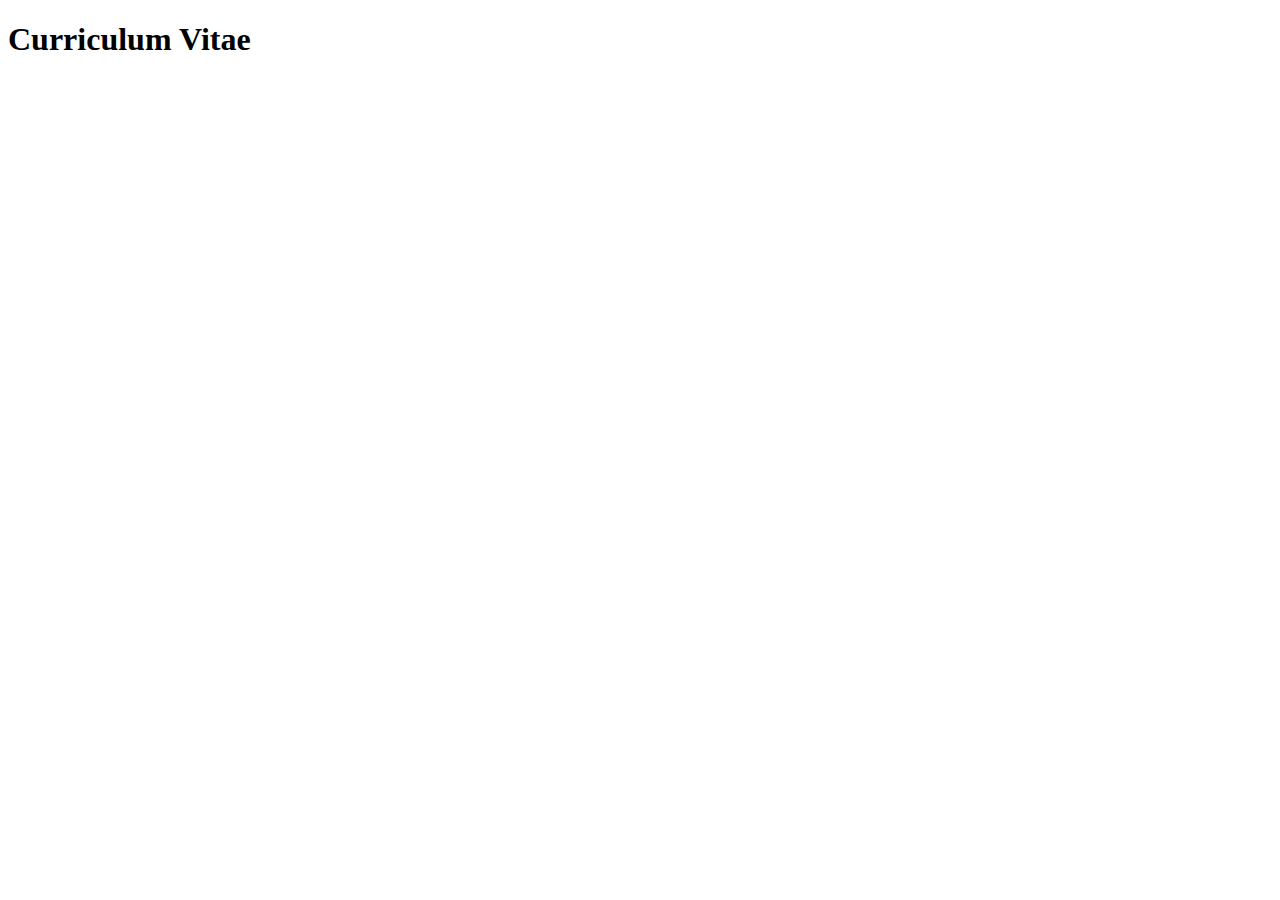
==== Proyecto Final/curriculum_vitae.html @ 99884189 "Primer escritura en el repositorio" ====
<!DOCTYPE html>
<html lang="es">
<head>
    <meta charset="UTF-8">
    <meta http-equiv="X-UA-Compatible" content="IE=edge">
    <meta name="viewport" content="width=device-width, initial-scale=1.0">
    <title>Curriculum Vitae</title>
</head>
<body>
    <h1>Curriculum Vitae</h1>
</body>
</html>
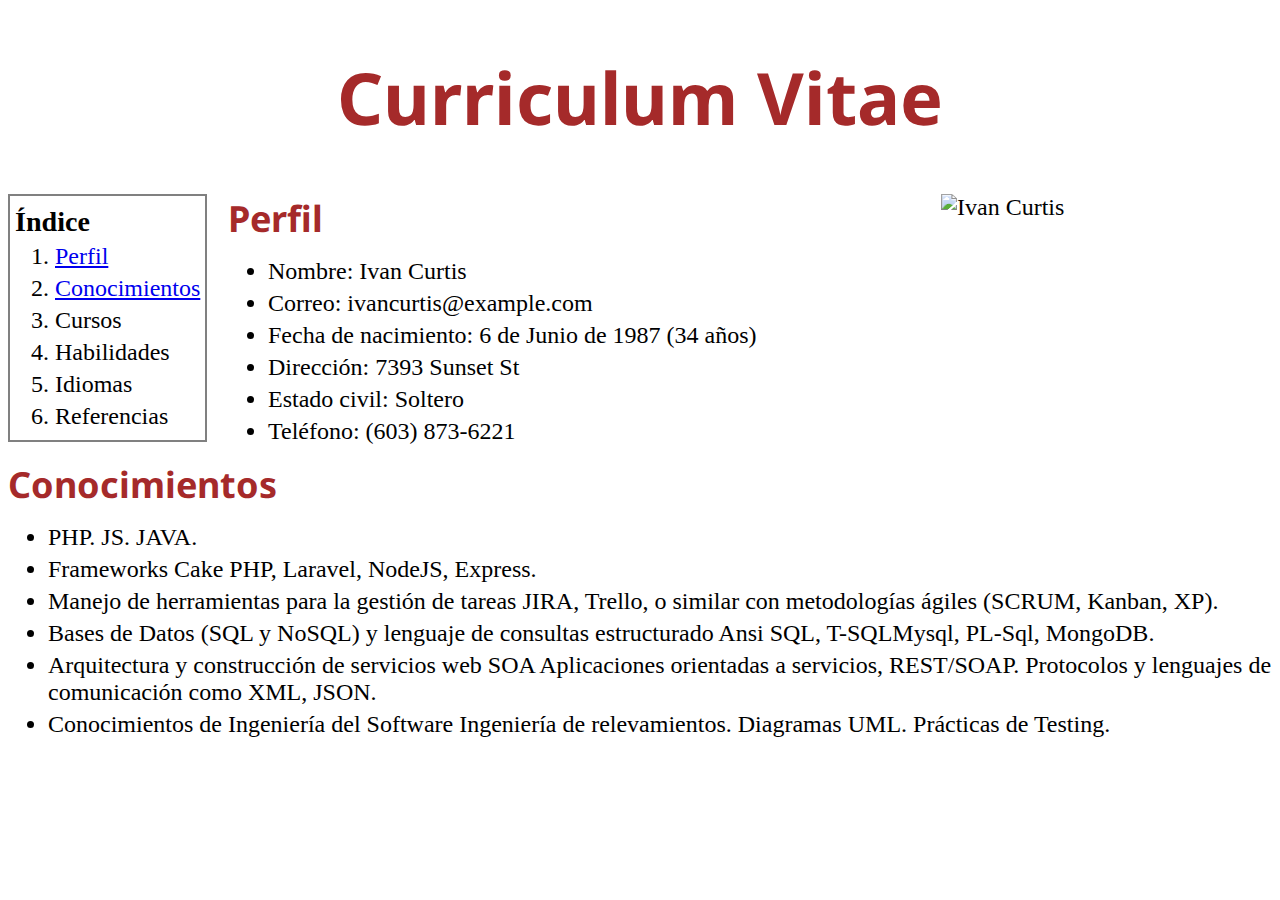
==== commit 630c182b: "Avanzando con el proyecto" ====
--- a/Proyecto Final/curriculum_vitae.html
+++ b/Proyecto Final/curriculum_vitae.html
@@ -5,8 +5,61 @@
     <meta http-equiv="X-UA-Compatible" content="IE=edge">
     <meta name="viewport" content="width=device-width, initial-scale=1.0">
     <title>Curriculum Vitae</title>
+    <link rel="icon" type="image/x-icon" href="https://styles.redditmedia.com/t5_2qsgs/styles/communityIcon_b4y2v0yzuqo31.png">
+    <link rel="stylesheet" type="text/css" href="estilos.css">
+    <link rel="preconnect" href="https://fonts.googleapis.com">
+    <link rel="preconnect" href="https://fonts.gstatic.com" crossorigin>
+    <link href="https://fonts.googleapis.com/css2?family=Noto+Sans:wght@300&display=swap" rel="stylesheet">
 </head>
 <body>
-    <h1>Curriculum Vitae</h1>
+    <header>
+        <h1>Curriculum Vitae</h1>
+    </header>
+
+    <main>
+        <section>
+            <span>
+                <h3>Índice</h3>
+                <ol>
+                    <li><a href="#perfil">Perfil</a></li>
+                    <li><a href="#conocimientos">Conocimientos</a></li>
+                    <li>Cursos</li>
+                    <li>Habilidades</li>
+                    <li>Idiomas</li>
+                    <li>Referencias</li>
+                </ol>
+            </span>
+        </section>
+
+        <img src="https://randomuser.me/api/portraits/men/61.jpg" alt="Ivan Curtis" width="256px" height="256px">
+        
+        <span>
+            <a id="perfil"><h2>Perfil</h2></a>
+        
+            <ul>
+                <li>Nombre: Ivan Curtis</li>
+                <li>Correo: ivancurtis@example.com</li>
+                <li>Fecha de nacimiento: 6 de Junio de 1987 (34 años)</li>
+                <li>Dirección: 7393 Sunset St</li>
+                <li>Estado civil: Soltero</li>
+                <li>Teléfono: (603) 873-6221</li>
+            </ul>
+        </span>
+
+        <a id="conocimientos"><h2>Conocimientos</h2></a>
+
+        <ul>
+            <li>PHP. JS. JAVA.</li>
+            <li>Frameworks Cake PHP, Laravel, NodeJS, Express.</li>
+            <li>Manejo de herramientas para la gestión de tareas JIRA, Trello, o similar con metodologías ágiles (SCRUM, Kanban, XP).</li>
+            <li>Bases de Datos (SQL y NoSQL) y lenguaje de consultas estructurado Ansi SQL, T-SQLMysql, PL-Sql, MongoDB.</li>
+            <li>Arquitectura y construcción de servicios web SOA Aplicaciones orientadas a servicios, REST/SOAP. Protocolos y lenguajes de comunicación como XML, JSON.</li>
+            <li>Conocimientos de Ingeniería del Software Ingeniería de relevamientos. Diagramas UML. Prácticas de Testing.</li>
+        </ul>
+    </main>
+
+    <footer>
+
+    </footer>
 </body>
 </html>--- a/Proyecto Final/estilos.css
+++ b/Proyecto Final/estilos.css
@@ -0,0 +1,81 @@
+/*
+    Comentarios en CSS
+*/
+body{
+    font-size: 150%;
+}
+
+main{
+    /*margin-left: 400px;*/
+}
+
+section span{
+    float: left;
+    border: 2px solid grey;
+    padding: 5px;
+    margin: 0px;
+    /*margin-right: 75px;
+    font-weight: bold;*/
+    color: black;
+}
+
+h1{
+    font-family: 'Noto Sans', sans-serif;
+    /*border: 10px solid blue;
+    padding: 20px;
+    margin: 5px;*/
+    font-weight: bold;
+    font-size: 300%;
+    text-align: center;
+    color: brown;
+}
+
+h2{
+    font-family: 'Noto Sans', sans-serif;
+    font-weight: bold;
+    font-size: 150%;
+    margin-top: 15px;
+    margin-bottom: 15px;
+    color: brown;
+}
+
+h3{
+    margin-top: 5px;
+    margin-bottom: 5px;
+}
+
+p{
+    border: 5px solid green;
+    padding: 20px;
+    margin: 10px;
+    font-weight: bold;
+    color: green;
+}
+
+img{
+    float: right;
+    margin-right: 75px;
+}
+
+ul{
+    margin-top: 15px;
+    margin-bottom: 15px;
+}
+
+span h2{
+    margin-left: 220px;
+}
+
+span ul{
+    margin-left: 220px;
+}
+
+ol{
+margin-top: 5px;
+margin-bottom: 5px;
+}
+
+li{
+    margin-top: 5px;
+    margin-bottom: 5px;
+}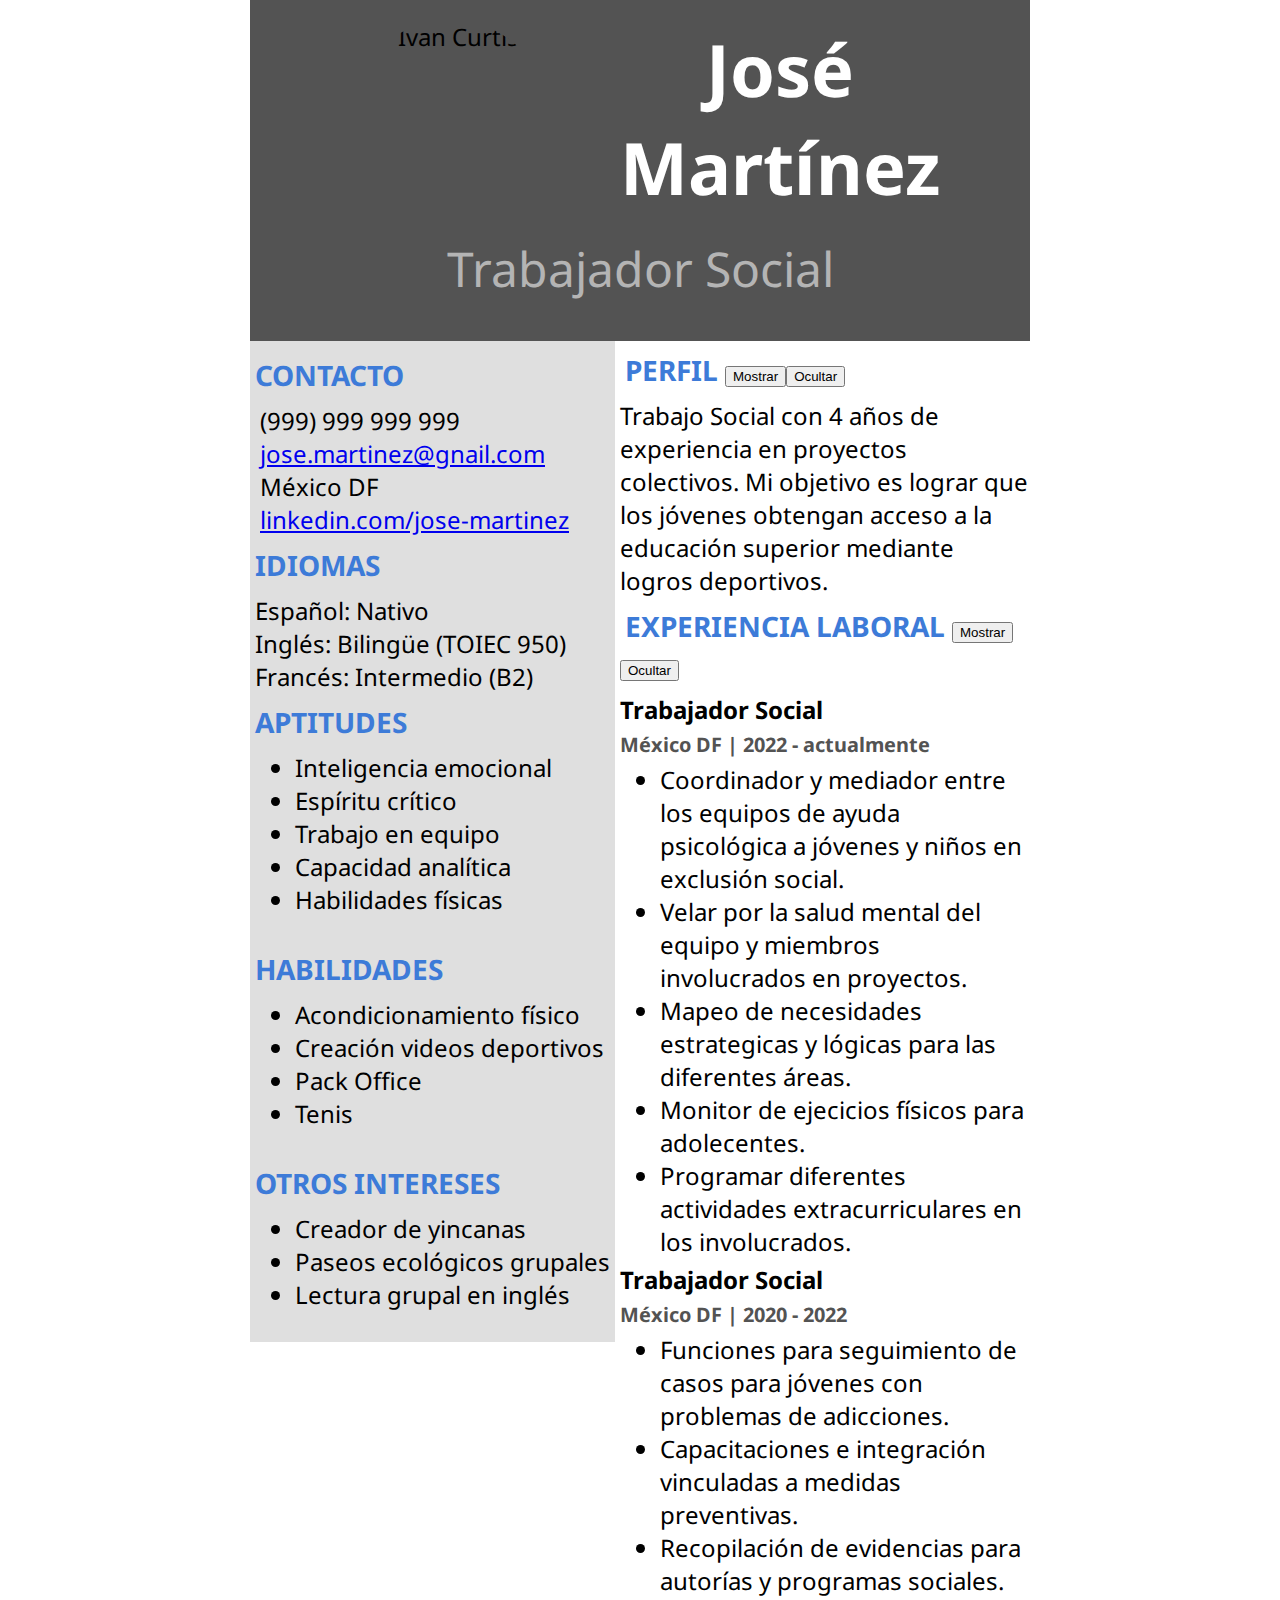
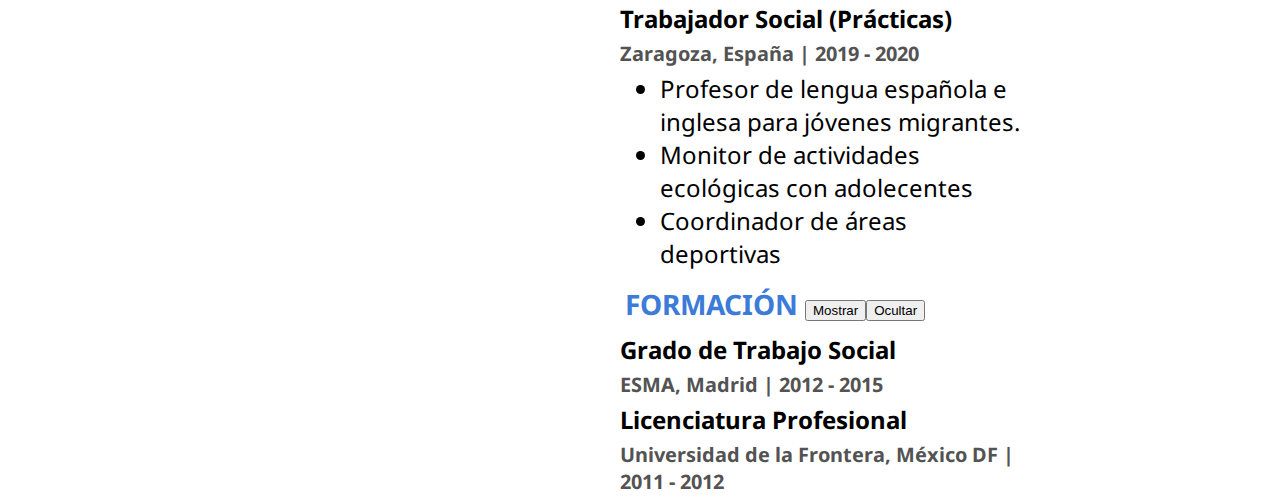
==== commit 014a1f29: "Entrega del proyecto" ====
--- a/Proyecto Final/curriculum_vitae.html
+++ b/Proyecto Final/curriculum_vitae.html
@@ -9,57 +9,89 @@
     <link rel="stylesheet" type="text/css" href="estilos.css">
     <link rel="preconnect" href="https://fonts.googleapis.com">
     <link rel="preconnect" href="https://fonts.gstatic.com" crossorigin>
-    <link href="https://fonts.googleapis.com/css2?family=Noto+Sans:wght@300&display=swap" rel="stylesheet">
+    <link rel="stylesheet" href="https://fonts.googleapis.com/css2?family=Noto+Sans:wght@300&display=swap">
+    <script src="https://kit.fontawesome.com/078182ec92.js" crossorigin="anonymous"></script>
 </head>
 <body>
     <header>
-        <h1>Curriculum Vitae</h1>
+        <img src="https://randomuser.me/api/portraits/men/61.jpg" alt="Ivan Curtis">
+        <h1>José Martínez</h1>
+        <h2>Trabajador Social</h2>
     </header>
 
     <main>
         <section>
             <span>
-                <h3>Índice</h3>
-                <ol>
-                    <li><a href="#perfil">Perfil</a></li>
-                    <li><a href="#conocimientos">Conocimientos</a></li>
-                    <li>Cursos</li>
-                    <li>Habilidades</li>
-                    <li>Idiomas</li>
-                    <li>Referencias</li>
-                </ol>
+                <h3>CONTACTO</h3>
+                <i class="fa-solid fa-phone"></i>(999) 999 999 999<br>
+                <i class="fa-solid fa-envelope"></i><a href="mailto:jose.martinez@gnail.com">jose.martinez@gnail.com</a><br>
+                <i class="fa-solid fa-location-dot"></i>México DF<br>
+                <i class="fa-brands fa-linkedin"></i><a href="http://www.linkedin.com/jose-martinez">linkedin.com/jose-martinez</a><br>
+                <h3>IDIOMAS</h3>
+                Español: Nativo<br>
+                Inglés: Bilingüe (TOIEC 950)<br>
+                Francés: Intermedio (B2)<br>
+                <h3>APTITUDES</h3>
+                <ul>
+                    <li>Inteligencia emocional</li>
+                    <li>Espíritu crítico</li>
+                    <li>Trabajo en equipo</li>
+                    <li>Capacidad analítica</li>
+                    <li>Habilidades físicas</li>
+                </ul>
+                <h3>HABILIDADES</h3>
+                <ul>
+                    <li>Acondicionamiento físico</li>
+                    <li>Creación videos deportivos</li>
+                    <li>Pack Office</li>
+                    <li>Tenis</li>
+                </ul>
+                <h3>OTROS INTERESES</h3>
+                <ul>
+                    <li>Creador de yincanas</li>
+                    <li>Paseos ecológicos grupales</li>
+                    <li>Lectura grupal en inglés</li>
+                </ul>
             </span>
         </section>
-
-        <img src="https://randomuser.me/api/portraits/men/61.jpg" alt="Ivan Curtis" width="256px" height="256px">
-        
-        <span>
-            <a id="perfil"><h2>Perfil</h2></a>
-        
-            <ul>
-                <li>Nombre: Ivan Curtis</li>
-                <li>Correo: ivancurtis@example.com</li>
-                <li>Fecha de nacimiento: 6 de Junio de 1987 (34 años)</li>
-                <li>Dirección: 7393 Sunset St</li>
-                <li>Estado civil: Soltero</li>
-                <li>Teléfono: (603) 873-6221</li>
+        <section id="experiencias">
+            <h3 id="perfil"><i class="fa-solid fa-circle-user"></i>PERFIL <button type="button" id="boton_mostrar1">Mostrar</button><button type="button" id="boton_ocultar1">Ocultar</button></h3>
+            <div id="demo1">Trabajo Social con 4 años de experiencia en proyectos colectivos. Mi objetivo es lograr que los jóvenes obtengan acceso a la educación superior mediante logros deportivos.</div>
+            <h3><i class="fa-solid fa-briefcase"></i>EXPERIENCIA LABORAL <button type="button" id="boton_mostrar2">Mostrar</button><button type="button" id="boton_ocultar2">Ocultar</button></h3>
+            <div id="demo2">
+            <h4>Trabajador Social</h4>
+            <h5>México DF | 2022 - actualmente</h5>
+            <ul class="exp">
+                <li>Coordinador y mediador entre los equipos de ayuda psicológica a jóvenes y niños en exclusión social.</li>
+                <li>Velar por la salud mental del equipo y miembros involucrados en proyectos.</li>
+                <li>Mapeo de necesidades estrategicas y lógicas para las diferentes áreas.</li>
+                <li>Monitor de ejecicios físicos para adolecentes.</li>
+                <li>Programar diferentes actividades extracurriculares en los involucrados.</li>
             </ul>
-        </span>
-
-        <a id="conocimientos"><h2>Conocimientos</h2></a>
-
-        <ul>
-            <li>PHP. JS. JAVA.</li>
-            <li>Frameworks Cake PHP, Laravel, NodeJS, Express.</li>
-            <li>Manejo de herramientas para la gestión de tareas JIRA, Trello, o similar con metodologías ágiles (SCRUM, Kanban, XP).</li>
-            <li>Bases de Datos (SQL y NoSQL) y lenguaje de consultas estructurado Ansi SQL, T-SQLMysql, PL-Sql, MongoDB.</li>
-            <li>Arquitectura y construcción de servicios web SOA Aplicaciones orientadas a servicios, REST/SOAP. Protocolos y lenguajes de comunicación como XML, JSON.</li>
-            <li>Conocimientos de Ingeniería del Software Ingeniería de relevamientos. Diagramas UML. Prácticas de Testing.</li>
-        </ul>
+            <h4>Trabajador Social</h4>
+            <h5>México DF | 2020 - 2022</h5>
+            <ul class="exp">
+                <li>Funciones para seguimiento de casos para jóvenes con problemas de adicciones.</li>
+                <li>Capacitaciones e integración vinculadas a medidas preventivas.</li>
+                <li>Recopilación de evidencias para autorías y programas sociales.</li>
+            </ul>
+            <h4>Trabajador Social (Prácticas)</h4>
+            <h5>Zaragoza, España | 2019 - 2020</h5>
+            <ul class="exp">
+                <li>Profesor de lengua española e inglesa para jóvenes migrantes.</li>
+                <li>Monitor de actividades ecológicas con adolecentes</li>
+                <li>Coordinador de áreas deportivas</li>
+            </ul>
+            </div>
+            <h3><i class="fa-solid fa-book"></i>FORMACIÓN <button type="button" id="boton_mostrar3">Mostrar</button><button type="button" id="boton_ocultar3">Ocultar</button></h3>
+            <div id="demo3">
+            <h4>Grado de Trabajo Social</h4>
+            <h5>ESMA, Madrid | 2012 - 2015</h5>
+            <h4>Licenciatura Profesional</h4>
+            <h5>Universidad de la Frontera, México DF | 2011 - 2012</h5>
+            </div>
+        </section>
     </main>
-
-    <footer>
-
-    </footer>
+    <script src="eventos.js"></script>
 </body>
 </html>--- a/Proyecto Final/estilos.css
+++ b/Proyecto Final/estilos.css
@@ -1,81 +1,94 @@
-/*
-    Comentarios en CSS
-*/
 body{
+    font-family: 'Noto Sans', sans-serif;
     font-size: 150%;
+    margin: 0px;
+    padding-top: 0px;
+    padding-bottom: 0px;
+    padding-left: 250px;
+    padding-right: 250px;
+    /*border: 1px solid rgb(83, 83, 83);*/
 }
 
-main{
-    /*margin-left: 400px;*/
+header{
+    text-align: center;
+    background-color: rgb(83, 83, 83);
+}
+
+img{
+    float: left;
+    margin-top: 20px;
+    margin-left: 100px;
+    width: 200px;
+    height: 200px;
+    border-radius: 50%;
+}
+
+h1{
+    padding: 20px;
+    margin: 0px;;
+    font-weight: bold;
+    font-size: 300%;
+    text-align: center;
+    color: white;
+}
+
+header h2{
+    font-size: 200%;
+    font-weight: normal;
+    margin: 0px;
+    padding-bottom: 40px;
+    text-align: center;
+    color: rgb(180, 180, 180);
 }
 
 section span{
     float: left;
-    border: 2px solid grey;
+    background-color: rgb(223, 223, 223);
     padding: 5px;
+    padding-bottom: 7px;
     margin: 0px;
-    /*margin-right: 75px;
-    font-weight: bold;*/
     color: black;
 }
 
-h1{
-    font-family: 'Noto Sans', sans-serif;
-    /*border: 10px solid blue;
-    padding: 20px;
-    margin: 5px;*/
-    font-weight: bold;
-    font-size: 300%;
-    text-align: center;
-    color: brown;
+h3{
+    margin: 0px;
+    padding-top: 10px;
+    padding-bottom: 10px;
+    color: rgb(61, 123, 216);
 }
 
-h2{
-    font-family: 'Noto Sans', sans-serif;
-    font-weight: bold;
-    font-size: 150%;
-    margin-top: 15px;
-    margin-bottom: 15px;
-    color: brown;
+h3#perfil{
+    margin-top: 0px;
+    padding-top: 10px;
 }
 
-h3{
-    margin-top: 5px;
+h4{
+    margin: 0px;
+}
+
+h5{
+    margin: 0px;
+    padding-top: 5px;
+    padding-bottom: 5px;
+    color: rgb(83, 83, 83);
+}
+
+ul{
+    margin-top: 0px;
+}
+
+ul.exp{
     margin-bottom: 5px;
 }
 
-p{
-    border: 5px solid green;
-    padding: 20px;
-    margin: 10px;
-    font-weight: bold;
-    color: green;
+section#experiencias{
+    margin-left: 370px;
 }
 
-img{
-    float: right;
-    margin-right: 75px;
+i{
+    margin-right: 5px;
 }
 
-ul{
-    margin-top: 15px;
-    margin-bottom: 15px;
-}
-
-span h2{
-    margin-left: 220px;
-}
-
-span ul{
-    margin-left: 220px;
-}
-
-ol{
-margin-top: 5px;
-margin-bottom: 5px;
-}
-
-li{
-    margin-top: 5px;
-    margin-bottom: 5px;
+p{
+    margin: 0px;
 }